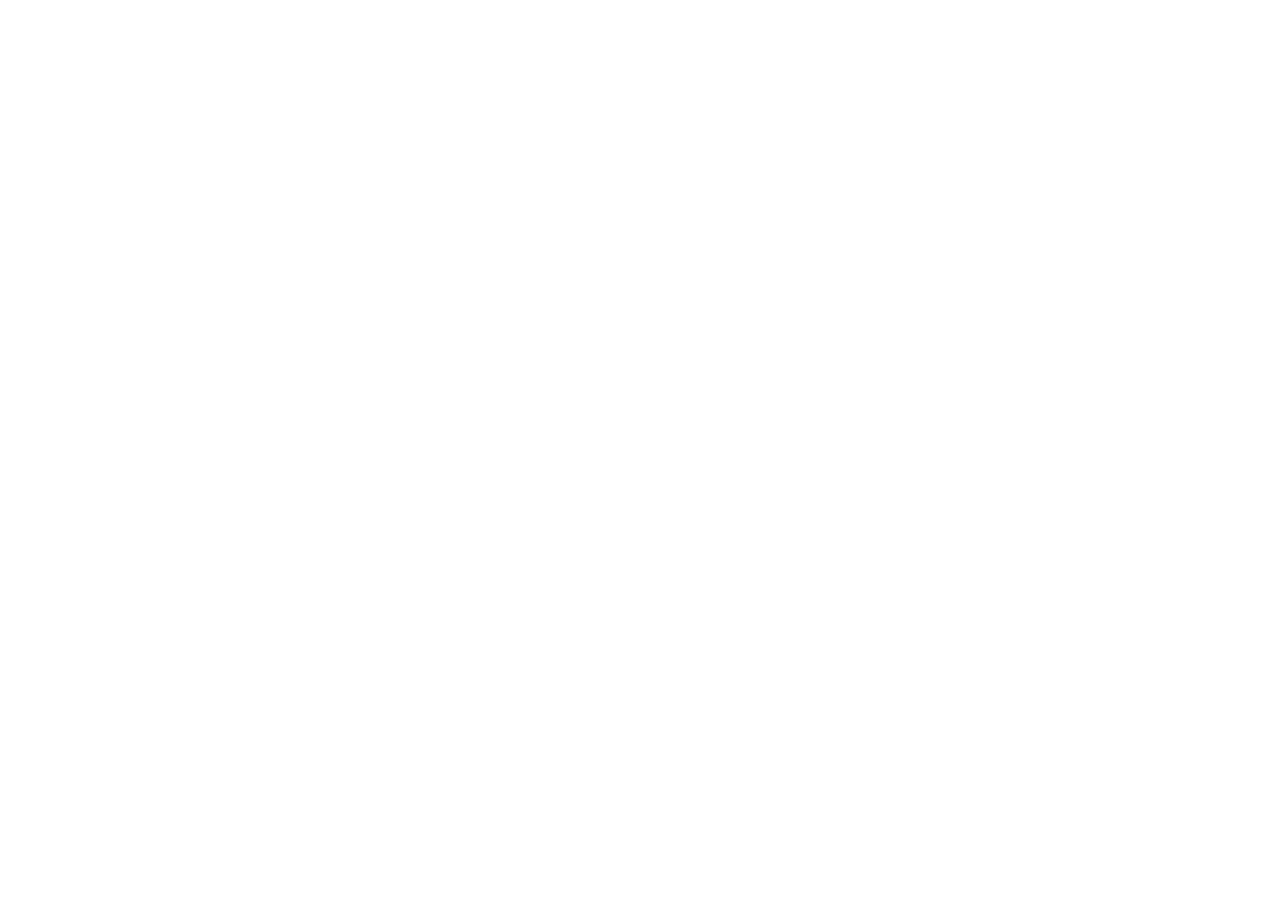
==== accounts.html @ 7e5b90b3 "first commit" ====
<!DOCTYPE html>
<html lang="en">
  <head>
    <meta charset="UTF-8" />
    <meta name="viewport" content="width=device-width, initial-scale=1.0" />

    <!--=============== FLATICON ===============-->
    <link rel="stylesheet" href="" />

    <!--=============== SWIPER CSS ===============-->
    <link rel="stylesheet" href="" />

    <!--=============== CSS ===============-->
    <link rel="stylesheet" href="" />

    <title>Ecommerce Website</title>
  </head>
  <body>
    <!--=============== HEADER ===============-->
    <header class="header"></header>

    <!--=============== MAIN ===============-->
    <main class="main">
      <!--=============== BREADCRUMB ===============-->
      <section class="breadcrumb"></section>

      <!--=============== ACCOUNTS ===============-->
      <section class="accounts"></section>

      <!--=============== NEWSLETTER ===============-->
      <section class="newsletter"></section>
    </main>

    <!--=============== FOOTER ===============-->
    <footer class="footer"></footer>

    <!--=============== SWIPER JS ===============-->
    <script src=""></script>

    <!--=============== MAIN JS ===============-->
    <script src=""></script>
  </body>
</html>
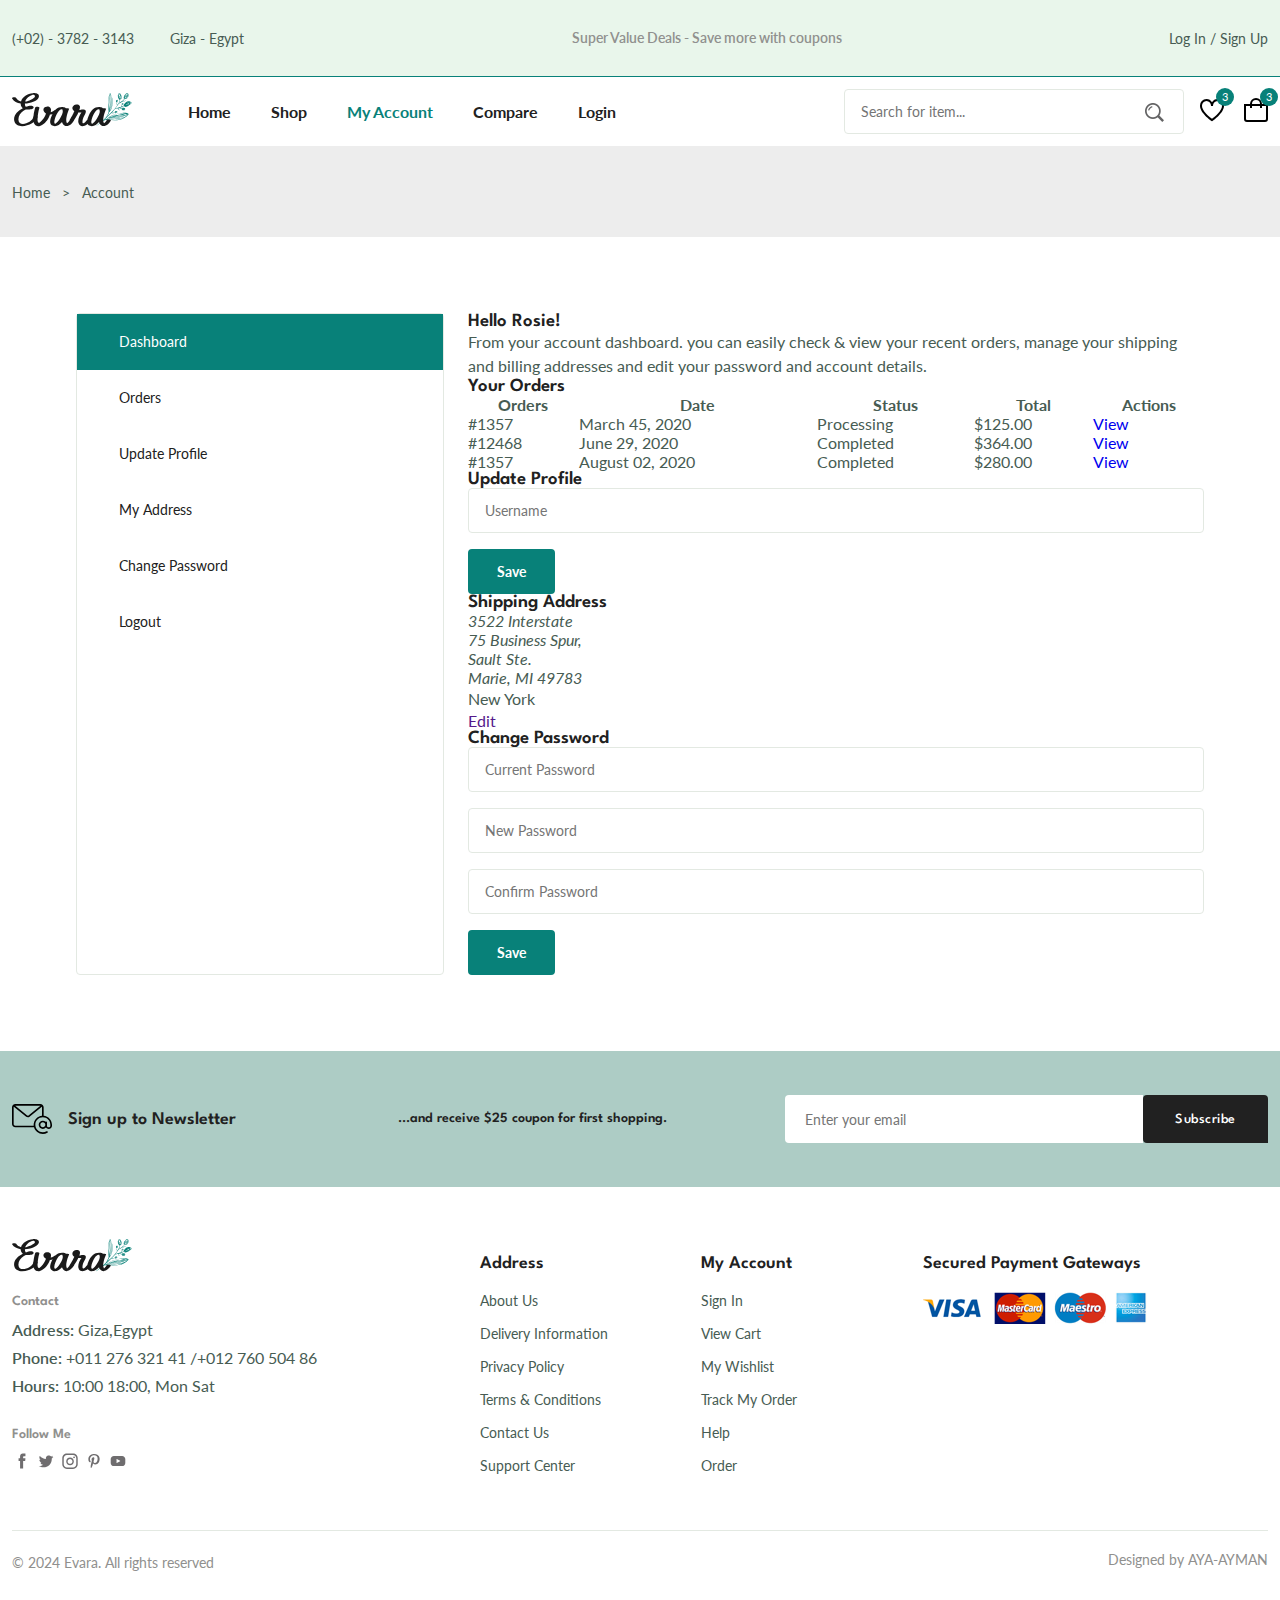
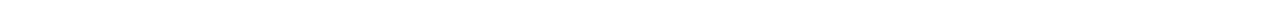
==== commit 6d4e048a: "up" ====
--- a/accounts.html
+++ b/accounts.html
@@ -5,39 +5,398 @@
     <meta name="viewport" content="width=device-width, initial-scale=1.0" />
 
     <!--=============== FLATICON ===============-->
-    <link rel="stylesheet" href="" />
+    <link
+      rel="stylesheet"
+      href="https://cdn-uicons.flaticon.com/2.1.0/uicons-bold-straight/css/uicons-bold-straight.css"
+    />
+    <link
+      rel="stylesheet"
+      href="https://cdn-uicons.flaticon.com/2.1.0/uicons-solid-straight/css/uicons-solid-straight.css"
+    />
+    <link
+      rel="stylesheet"
+      href="https://cdn-uicons.flaticon.com/2.1.0/uicons-regular-straight/css/uicons-regular-straight.css"
+    />
 
     <!--=============== SWIPER CSS ===============-->
-    <link rel="stylesheet" href="" />
+    <link
+      rel="stylesheet"
+      href="https://cdn.jsdelivr.net/npm/swiper@11/swiper-bundle.min.css"
+    />
 
     <!--=============== CSS ===============-->
-    <link rel="stylesheet" href="" />
+    <link rel="stylesheet" href="assets/css/styles.css" />
 
     <title>Ecommerce Website</title>
   </head>
   <body>
     <!--=============== HEADER ===============-->
-    <header class="header"></header>
+    <header class="header">
+      <div class="header-top">
+        <div class="header-container container">
+          <div class="header-contact">
+            <span>(+02) - 3782 - 3143</span>
+            <span>Giza - Egypt</span>
+          </div>
+          <p class="header-alert-news">
+            Super Value Deals - Save more with coupons
+          </p>
+          <a href="login-register.html" class="header-top-action">
+            Log In / Sign Up
+          </a>
+        </div>
+      </div>
+
+      <nav class="nav container">
+        <a href="/index.html" class="nav-logo">
+          <img src="assets/img/logo.svg" alt="" class="nav-logo-img"
+        /></a>
+
+        <div class="nav-menu" id="nav-menu">
+          <ul class="nav-list">
+            <li class="nav-item">
+              <a href="index.html" class="nav-link">Home</a>
+            </li>
+
+            <li class="nav-item">
+              <a href="shop.html" class="nav-link">Shop</a>
+            </li>
+
+            <li class="nav-item">
+              <a href="accounts.html" class="nav-link active-link"
+                >My Account</a
+              >
+            </li>
+
+            <li class="nav-item">
+              <a href="compare.html" class="nav-link">Compare</a>
+            </li>
+
+            <li class="nav-item">
+              <a href="login-register.html" class="nav-link">Login</a>
+            </li>
+          </ul>
+
+          <div class="header-search">
+            <input
+              type="text"
+              placeholder="Search for item..."
+              class="form-input"
+            />
+
+            <button class="search-btn">
+              <img src="assets/img/search.png" alt="" />
+            </button>
+          </div>
+        </div>
+
+        <div class="header-user-actions">
+          <a href="wishlist.html" class="header-action-btn"
+            ><img src="assets/img/icon-heart.svg" alt="" />
+            <span class="count">3</span></a
+          >
+
+          <a href="cart.html" class="header-action-btn"
+            ><img src="assets/img/icon-cart.svg" alt="" />
+            <span class="count">3</span></a
+          >
+        </div>
+      </nav>
+    </header>
 
     <!--=============== MAIN ===============-->
     <main class="main">
       <!--=============== BREADCRUMB ===============-->
-      <section class="breadcrumb"></section>
+      <section class="breadcrumb">
+        <ul class="breadcrumb-list flex container">
+          <li><a href="index.html" class="breadcrumb-link">Home</a></li>
+          <li><span class="breadcrumb-link">></span></li>
+          <li><span class="breadcrumb-link">Account</span></li>
+        </ul>
+      </section>
 
       <!--=============== ACCOUNTS ===============-->
-      <section class="accounts"></section>
+      <section class="accounts section-lg">
+        <div class="accounts-container container grid">
+          <div class="account-tabs">
+            <p class="account-tab active-tab" data-target="#dashboard">
+              <i class="fi fi-rs-settings-sliders"></i> Dashboard
+            </p>
+
+            <p class="account-tab" data-target="#orders">
+              <i class="fi fi-rs-shopping-bag"></i> Orders
+            </p>
+
+            <p class="account-tab" data-target="#update-profile">
+              <i class="fi fi-rs-user"></i> Update Profile
+            </p>
+
+            <p class="account-tab" data-target="#address">
+              <i class="fi fi-rs-marker"></i> My Address
+            </p>
+
+            <p class="account-tab" data-target="#change-password">
+              <i class="fi fi-rs-user"></i> Change Password
+            </p>
+
+            <p class="account-tab"><i class="fi fi-rs-exit"></i> Logout</p>
+          </div>
+
+          <div class="tabs-content">
+            <div class="tab-content active-tab" content id="dashboard">
+              <h3 class="tab-header">Hello Rosie!</h3>
+
+              <div class="tab-body">
+                <p class="tab-description">
+                  From your account dashboard. you can easily check & view your
+                  recent orders, manage your shipping and billing addresses and
+                  edit your password and account details.
+                </p>
+              </div>
+            </div>
+
+            <div class="tab-content" content id="orders">
+              <h3 class="tab-header">Your Orders</h3>
+              <div class="tab-body">
+                <table class="placed-order-table">
+                  <tr>
+                    <th>Orders</th>
+                    <th>Date</th>
+                    <th>Status</th>
+                    <th>Total</th>
+                    <th>Actions</th>
+                  </tr>
+
+                  <tr>
+                    <td>#1357</td>
+                    <td>March 45, 2020</td>
+                    <td>Processing</td>
+                    <td>$125.00</td>
+                    <td><a href="#" class="view-order">View</a></td>
+                  </tr>
+
+                  <tr>
+                    <td>#12468</td>
+                    <td>June 29, 2020</td>
+                    <td>Completed</td>
+                    <td>$364.00</td>
+                    <td><a href="#" class="view-order">View</a></td>
+                  </tr>
+
+                  <tr>
+                    <td>#1357</td>
+                    <td>August 02, 2020</td>
+                    <td>Completed</td>
+                    <td>$280.00</td>
+                    <td><a href="#" class="view-order">View</a></td>
+                  </tr>
+                </table>
+              </div>
+            </div>
+
+            <div class="tab-content" content id="update-profile">
+              <h3 class="tab-header">Update Profile</h3>
+
+              <div class="tab-body">
+                <form action="" class="form grid">
+                  <input
+                    type="text"
+                    placeholder="Username"
+                    class="form-input"
+                  />
+
+                  <div class="form-btn">
+                    <button class="btn btn-md">Save</button>
+                  </div>
+                </form>
+              </div>
+            </div>
+
+            <div class="tab-content" content id="address">
+              <h3 class="tab-header">Shipping Address</h3>
+
+              <div class="tab-body">
+                <address class="address">
+                  3522 Interstate <br />
+                  75 Business Spur, <br />
+                  Sault Ste. <br />
+                  Marie, MI 49783
+                </address>
+                <p class="city">New York</p>
+                <a href="" class="edit">Edit</a>
+              </div>
+            </div>
+
+            <div class="tab-content" content id="change-password">
+              <h3 class="tab-header">Change Password</h3>
+
+              <div class="tab-body">
+                <form action="" class="form grid">
+                  <input
+                    type="password"
+                    placeholder="Current Password"
+                    class="form-input"
+                  />
+
+                  <input
+                    type="password"
+                    placeholder="New Password"
+                    class="form-input"
+                  />
+
+                  <input
+                    type="password"
+                    placeholder="Confirm Password"
+                    class="form-input"
+                  />
+
+                  <div class="form-btn">
+                    <button class="btn btn-md">Save</button>
+                  </div>
+                </form>
+              </div>
+            </div>
+          </div>
+        </div>
+      </section>
 
       <!--=============== NEWSLETTER ===============-->
-      <section class="newsletter"></section>
+      <section class="newsletter section">
+        <div class="newsletter-container container grid">
+          <h3 class="newsletter-title flex">
+            <img
+              src="assets/img/icon-email.svg"
+              alt=""
+              class="newsletter-icon"
+            />
+            Sign up to Newsletter
+          </h3>
+
+          <p class="newsletter-description">
+            ...and receive $25 coupon for first shopping.
+          </p>
+
+          <form action="" class="newsletter-form">
+            <input
+              type="text"
+              placeholder="Enter your email"
+              class="newsletter-input"
+            />
+            <button type="submit" class="newsletter-btn">Subscribe</button>
+          </form>
+        </div>
+      </section>
     </main>
 
     <!--=============== FOOTER ===============-->
-    <footer class="footer"></footer>
+    <footer class="footer container">
+      <div class="footer-container grid">
+        <div class="footer-content">
+          <a href="index.html" class="footer-logo">
+            <img src="assets/img/logo.svg" alt="" class="footer-logo-img" />
+          </a>
+          <h4 class="footer-subtitle">Contact</h4>
+
+          <p class="footer-description"><span>Address:</span> Giza,Egypt</p>
+
+          <p class="footer-description">
+            <span>Phone:</span> +011 276 321 41 /+012 760 504 86
+          </p>
+
+          <p class="footer-description">
+            <span>Hours:</span> 10:00 18:00, Mon Sat
+          </p>
+
+          <div class="footer-social">
+            <h4 class="footer-subtitle">Follow Me</h4>
+
+            <div class="footer-social-links flex">
+              <a href="">
+                <img
+                  src="assets/img/icon-facebook.svg"
+                  alt=""
+                  class="footer-social-icon"
+                />
+              </a>
+
+              <a href="">
+                <img
+                  src="assets/img/icon-twitter.svg"
+                  alt=""
+                  class="footer-social-icon"
+                />
+              </a>
+
+              <a href="">
+                <img
+                  src="assets/img/icon-instagram.svg"
+                  alt=""
+                  class="footer-social-icon"
+                />
+              </a>
+
+              <a href="">
+                <img
+                  src="assets/img/icon-pinterest.svg"
+                  alt=""
+                  class="footer-social-icon"
+                />
+              </a>
+
+              <a href="">
+                <img
+                  src="assets/img/icon-youtube.svg"
+                  alt=""
+                  class="footer-social-icon"
+                />
+              </a>
+            </div>
+          </div>
+        </div>
+
+        <div class="footer-content">
+          <h3 class="footer-title">Address</h3>
+
+          <ul class="footer-links">
+            <li><a href="" class="footer-link">About Us</a></li>
+            <li><a href="" class="footer-link">Delivery Information</a></li>
+            <li><a href="" class="footer-link">Privacy Policy</a></li>
+            <li><a href="" class="footer-link">Terms & Conditions</a></li>
+            <li><a href="" class="footer-link">Contact Us</a></li>
+            <li><a href="" class="footer-link">Support Center</a></li>
+          </ul>
+        </div>
+
+        <div class="footer-content">
+          <h3 class="footer-title">My Account</h3>
+
+          <ul class="footer-links">
+            <li><a href="" class="footer-link">Sign In</a></li>
+            <li><a href="" class="footer-link">View Cart</a></li>
+            <li><a href="" class="footer-link">My Wishlist</a></li>
+            <li><a href="" class="footer-link">Track My Order</a></li>
+            <li><a href="" class="footer-link">Help</a></li>
+            <li><a href="" class="footer-link">Order</a></li>
+          </ul>
+        </div>
+
+        <div class="footer-content">
+          <h3 class="footer-title">Secured Payment Gateways</h3>
+
+          <img src="assets/img/payment-method.png" alt="" class="payment-img" />
+        </div>
+      </div>
+
+      <div class="footer-bottom">
+        <p class="copyright">&copy; 2024 Evara. All rights reserved</p>
+        <span class="designer">Designed by AYA-AYMAN</span>
+      </div>
+    </footer>
 
     <!--=============== SWIPER JS ===============-->
-    <script src=""></script>
+    <script src="https://cdn.jsdelivr.net/npm/swiper@11/swiper-bundle.min.js"></script>
 
     <!--=============== MAIN JS ===============-->
-    <script src=""></script>
+    <script src="assets/js/main.js"></script>
   </body>
 </html>
--- a/assets/css/styles.css
+++ b/assets/css/styles.css
@@ -0,0 +1,1293 @@
+@import url("https://fonts.googleapis.com/css2?family=Lato:wght@400;700&family=Spartan:wght@400;500;600;700&display=swap");
+
+:root {
+  --header-height: 4rem;
+
+  /*========== Colors ==========*/
+  /* Color mode HSL(hue, saturation, lightness) */
+  --first-color: hsl(176, 88%, 27%);
+  --first-color-alt: hsl(129, 44%, 94%);
+  --second-color: hsl(34, 94%, 87%);
+  --title-color: hsl(0, 0%, 13%);
+  --text-color: hsl(154, 13%, 32%);
+  --text-color-light: hsl(60, 1%, 56%);
+  --body-color: hsl(0, 0%, 100%);
+  --container-color: hsl(0, 0%, 93%);
+  --border-color: hsl(129, 36%, 85%);
+  --border-color-alt: hsl(113, 15%, 90%);
+
+  /*========== Font and typography ==========*/
+  /* .5rem = 8px | 1rem = 16px ... */
+  --body-font: "Lato", sans-serif;
+  --second-font: "Spartan", sans-serif;
+  --big-font-size: 3.5rem;
+  --h1-font-size: 2.75rem;
+  --h2-font-size: 2rem;
+  --h3-font-size: 1.75rem;
+  --h4-font-size: 1.375rem;
+  --large-font-size: 1.125rem;
+  --normal-font-size: 1rem;
+  --small-font-size: 0.875rem;
+  --smaller-font-size: 0.75rem;
+  --tiny-font-size: 0.6875rem;
+
+  /*========== Font weight ==========*/
+  --weight-400: 400;
+  --weight-500: 500;
+  --weight-600: 600;
+  --weight-700: 700;
+
+  /*========== Transition ==========*/
+  --transition: cubic-bezier(0, 0, 0.05, 1);
+}
+
+/* Responsive typography */
+@media screen and (max-width: 1200px) {
+  :root {
+    --big-font-size: ;
+    --h1-font-size: ;
+    --h2-font-size: ;
+    --h3-font-size: ;
+    --h4-font-size: ;
+    --large-font-size: ;
+    --normal-font-size: ;
+    --small-font-size: ;
+    --smaller-font-size: ;
+    --tiny-font-size: ;
+  }
+}
+
+/*=============== BASE ===============*/
+* {
+  margin: 0;
+  padding: 0;
+  box-sizing: border-box;
+}
+input,
+textarea,
+body {
+  color: var(--text-color);
+  font-family: var(--body-font);
+  font-size: var(--normal-font-size);
+  font-weight: var(--weight-400);
+}
+body {
+  background-color: var(--body-color);
+}
+h1,
+h2,
+h3,
+h4 {
+  font-family: var(--second-font);
+  color: var(--title-color);
+  font-weight: var(--weight-600);
+}
+ul {
+  list-style: none;
+}
+a {
+  text-decoration: none;
+}
+p {
+  line-height: 1.5rem;
+}
+img {
+  max-width: 100%;
+}
+button,
+textarea,
+input {
+  background-color: transparent;
+  border: none;
+  outline: none;
+}
+table{
+  width: 100%;  
+  border-collapse: collapse;
+}
+
+/*=============== REUSABLE CSS CLASSES ===============*/
+.container {
+  max-width: 1320px;
+  margin: auto; /*////////-inline??/////////*/
+  padding: 0.75rem; /*/////////-inline??////////*/
+}
+.grid {
+  display: grid;
+  gap: 1.5rem;
+}
+.section-lg {
+  padding: 4rem;
+}
+.section {
+  padding-block: 2rem;
+}
+.section-title {
+  font-size: var(--h4-font-size);
+  margin-bottom: 1.5rem;
+}
+.section-title span {
+  color: var(--first-color);
+}
+.form-input {
+  border: 1px solid var(--border-color-alt);
+  padding: 1rem;
+  height: 45px;
+  border-radius: 0.25rem;
+  font-size: var(--small-font-size);
+}
+.flex {
+  display: flex;
+  align-items: center;
+  column-gap: 0.5rem;
+}
+.new-price {
+  color: var(--first-color);
+  font-weight: var(--weight-600);
+}
+.old-price {
+  color: var(--text-color-light);
+  font-size: var(--small-font-size);
+  text-decoration: line-through;
+}
+.form {
+row-gap: 1rem;
+}
+.form-group {
+grid-template-columns: repeat(2, 1fr);
+gap: 1rem;
+}
+.textarea {
+height: 200px;
+padding-block: 1rem;
+resize: none;
+}
+
+/*=============== HEADER & NAV ===============*/
+.header-top {
+  background-color: var(--first-color-alt);
+  border-bottom: 1px solid var(--first-color);
+  padding-block: 0.875rem;
+}
+.header-container {
+  display: flex;
+  align-items: center;
+  justify-content: space-between;
+}
+.header-contact span:first-child {
+  margin-right: 2rem;
+}
+.header-contact,
+.header-alert-news,
+.header-top-action {
+  font-size: var(--small-font-size);
+}
+.header-alert-news {
+  color: var(--text-color-light);
+  font-weight: var(--weight-600);
+}
+.header-top-action {
+  color: var(--text-color);
+}
+
+.nav,
+.nav-menu,
+.nav-list,
+.header-user-actions {
+  display: flex;
+  align-items: center;
+}
+.nav {
+  height: calc(var(--header-height)+2.5rem);
+  justify-content: space-between;
+  column-gap: 1rem;
+}
+.nav-logo-img {
+  width: 120px;
+}
+.nav-menu {
+  flex-grow: 1;
+  margin-left: 2.5rem;
+}
+
+.nav-list {
+  column-gap: 2.5rem;
+  margin-right: auto;
+}
+.nav-link {
+  color: var(--title-color);
+  font-weight: var(--weight-700);
+  transition: all 0.2s var(--transition);
+}
+.header-search {
+  width: 340px;
+  position: relative;
+}
+.header-search .form-input {
+  width: 100%;
+}
+.search-btn {
+  position: absolute;
+  top: 24%;
+  right: 1.25rem;
+  cursor: pointer;
+}
+.header-user-actions {
+  column-gap: 1.25rem;
+}
+.header-action-btn {
+  position: relative;
+}
+.header-action-btn img {
+  width: 24px;
+}
+.header-action-btn .count {
+  position: absolute;
+  top: -0.625rem;
+  right: -0.625rem;
+  background-color: var(--first-color);
+  color: var(--body-color);
+  height: 18px;
+  width: 18px;
+  line-height: 18px;
+  border-radius: 50%;
+  text-align: center;
+  font-size: var(--tiny-font-size);
+}
+
+/* Active link */
+.active-link,
+.nav-link:hover {
+  color: var(--first-color);
+}
+
+/*=============== HOME ===============*/
+.home-container {
+  grid-template-columns: 5fr 7fr;
+  align-items: center;
+}
+.home-subtitle,
+.home-description {
+  font-size: var(--large-font-size);
+}
+.home-subtitle {
+  font-family: var(--second-font);
+  font-weight: var(--weight-600);
+  margin-bottom: 1rem;
+  display: block;
+}
+.home-title {
+  font-size: var(--h1-font-size);
+  font-weight: var(--weight-700);
+  line-height: 1.4;
+}
+.home-title span {
+  color: var(--first-color);
+  font-size: var(--big-font-size);
+}
+.home-description {
+  margin: 0.5rem 2rem;
+}
+.home-img {
+  justify-self: flex-end;
+}
+
+/*=============== BUTTONS ===============*/
+.btn {
+  display: inline-block;
+  background-color: var(--first-color);
+  border: 2px solid var(--first-color);
+  color: var(--body-color);
+  padding: 0 1.7rem;
+  height: 49px;
+  line-height: 49px;
+  border-radius: 0.25rem;
+  font-family: var(--second-font);
+  font-size: var(--small-font-size);
+  font-weight: var(--weight-700);
+  transition: all 0.4s var(--transition);
+}
+.btn:hover {
+  background-color: transparent;
+  color: var(--first-color);
+}
+.btn-md,
+.btn-sm {
+    font-family: var(--body-font);
+}
+.btn-md{
+  height: 45px;
+  line-height: 42px;
+}
+.btn-sm{
+  height: 40px;
+  line-height: 36px;
+}
+.flex{
+display: flex;
+align-items: center;
+column-gap: 0.5rem;
+}
+
+/*=============== CATEGORIES ===============*/
+.categories {
+  overflow: hidden;
+}
+.category-item {
+  text-align: center;
+  border: 1px solid var(--border-color);
+  padding: 0.625rem 0.625rem 1.25rem;
+  border-radius: 1.25rem;
+}
+.category-img {
+  border-radius: 0.75rem;
+  margin-bottom: 1.25rem;
+}
+.category-title {
+  color: var(--text-color);
+  font-size: var(--small-font-size);
+}
+
+/* Swiper class */
+.swiper {
+  overflow: initial;
+}
+.swiper-button-prev::after,
+.swiper-button-next::after {
+  content: "";
+}
+.swiper-button-prev,
+.swiper-button-next {
+  top: -1.875rem;
+  background-color: var(--first-color-alt);
+  border: 1px solid var(--border-color);
+  width: 30px;
+  height: 30px;
+  border-radius: 50%;
+  color: var(--first-color);
+  font-size: var(--h4-font-size);
+  padding-top: 0.25rem;
+}
+.swiper-button-prev {
+  left: initial;
+  right: 2.5rem;
+}
+.swiper-button-next {
+  right: 0;
+}
+
+/*=============== PRODUCTS ===============*/
+.tab-btns {
+  display: flex;
+  column-gap: 0.75rem;
+  margin-bottom: 2rem;
+}
+.tab-btn {
+  background-color: var(--container-color);
+  color: var(--title-color);
+  padding: 1rem 1.25rem 0.875rem;
+  border-radius: 0.25rem;
+  font-family: var(--second-font);
+  font-size: var(--small-font-size);
+  font-weight: var(--weight-600);
+  cursor: pointer;
+}
+
+.products-container {
+  grid-template-columns: repeat(4, 1fr);
+}
+.product-item {
+  border: 1px solid var(--border-color);
+  border-radius: 1.5rem;
+}
+.product-banner {
+  padding: 0.625rem 0.75rem 0.75rem;
+}
+.product-banner,
+.product-images {
+  position: relative;
+}
+.product-images {
+  display: block;
+  overflow: hidden;
+  border-radius: 1.25rem;
+}
+.product-img {
+  vertical-align: middle;
+  transition: all 1.5s var(--transition);
+}
+.product-item:hover .product-img {
+  transform: scale(1.1);
+}
+.product-img.hover {
+  position: absolute;
+  top: 0;
+  left: 0;
+}
+.product-actions {
+  position: absolute;
+  top: 50%;
+  left: 50%;
+  transform: translate(-50%, -50%);
+  display: flex;
+  column-gap: 0.5rem;
+  transition: all .2s var(--transition);
+}
+.action-btn {
+  width: 40px;
+  height: 40px;
+  line-height: 42px;
+  text-align: center;
+  border-radius: 50%;
+  background-color: var(--first-color-alt);
+  border: 1px solid var(--border-color);
+  color: var(--text-color);
+  font-size: var(--small-font-size);
+  position: relative;
+}
+.action-btn::before,
+.action-btn::after {
+  position: absolute;
+  left: 50%;
+  transform: translate(-50%);
+  transition: all .3s cubic-bezier(0.71, 1.7, 0.77, 1.24);
+}
+.action-btn::before {
+  content: "";
+  top: -2px;
+  border: 0.5rem solid transparent;
+  border-top-color: var(--first-color);
+}
+.action-btn::after {
+  content: attr(aria-label);
+  bottom: 100%;
+  background-color: var(--first-color);
+  color: var(--body-color);
+  font-size: var(--tiny-font-size);
+  white-space: nowrap;
+  padding-inline: 0.625rem;
+  border-radius: 0.25rem;
+  line-height: 2.58;
+}
+.product-badge {
+  position: absolute;
+  left: 1.25rem;
+  top: 1.25rem;
+  background-color: var(--first-color);
+  color: var(--body-color);
+  padding: 0.25rem 0.625rem;
+  border-radius: 2.5rem;
+  font-size: var(--tiny-font-size);
+}
+.product-badge.light-pink {
+  background-color: hsl(341, 100%, 73%);
+}
+.product-badge.light-green {
+  background-color: hsl(155, 20%, 67%);
+}
+.product-badge.light-orange {
+  background-color: hsl(24, 100%, 73%);
+}
+.product-badge.light-blue {
+  background-color: hsl(202, 53%, 76%);
+}
+.product-content {
+  padding: 0 1.25rem 1.125rem;
+  position: relative;
+}
+.product-category {
+  color: var(--text-color-light);
+  font-size: var(--smaller-font-size);
+}
+.product-title {
+  font-size: var(--normal-font-size);
+  margin-block: 0.75rem 0.5rem;
+}
+.product-rating {
+  color: hsl(42, 100%, 50%);
+  font-size: var(--smaller-font-size);
+  margin-bottom: 0.75rem;
+}
+.product-price .new-price {
+  font-size: var(--large-font-size);
+}
+.cart-btn {
+  position: absolute;
+  bottom: 1.6rem;
+  right: 1.25rem;
+}
+
+/* Active Tab */
+.tab-btn.active-tab {
+  color: var(--first-color);
+  background-color: var(--second-color);
+}
+.tab-item:not(.active-tab) {
+  display: none;
+}
+
+/* Product Hover */
+.product-img.hover,
+.product-actions,
+.action-btn::before,
+.action-btn::after,
+.product-item:hover .product-img.default {
+  opacity: 0;
+}
+.product-item:hover {
+  box-shadow: 0 0 10px hsla(0, 0%, 0%, 0.1);
+}
+.product-item:hover .product-img.hover,
+.product-item:hover .product-actions,
+.action-btn:hover::before,
+.action-btn:hover::after {
+  opacity: 1;
+}
+.action-btn:hover::before,
+.action-btn:hover::after{
+  transform: translateX(-50%) translateY(-.5rem);
+}
+
+.action-btn:hover{
+  background-color: var(--first-color);
+  border-color: var(--first-color);
+  color: var(--body-color);
+}
+
+/*=============== DEALS ===============*/
+.deals-container {
+grid-template-columns: repeat(2, 1fr);
+}
+.deals-item:nth-child(1) {
+background-image: url(../img/deals-1.jpg);
+}
+.deals-item:nth-child(2) {
+background-image: url(../img/deals-2.png);
+}
+.deals-item{
+padding: 3rem;
+background-size: cover;
+background-position: center;
+display: flex;
+flex-direction: column;
+row-gap: 1.5rem;
+}
+.deals-brand {
+color: var(--first-color);
+font-size: var(--h3-font-size);
+margin-bottom: .25rem;
+}
+.deals-category {
+font-family: var(--second-font);
+font-size: var(--small-font-size);
+}
+.deals-title{
+max-width: 240px;
+font-size: var(--large-font-size);
+font-weight: var(--weight-400);
+line-height: 1.3; 
+}
+.deals-price .new-price,
+.deals-price .old-price {
+font-size: var(--large-font-size);
+}
+.deals-price .new-price {
+color: hsl(352, 100%, 60%);
+}
+.deals-countdown-text {
+margin-bottom: 0.25rem;
+}
+.countdown {
+display: flex;
+column-gap: 1.5rem;
+}
+.countdown-amount {
+position: relative;
+}
+.countdown-amount::after {
+content: ':';
+color: var(--title-color);
+font-size: var(--large-font-size);
+position: absolute;
+right: -25%;
+top: 20%;
+}
+.countdown-period {
+background-color: var(--first-color);
+color: var(--body-color);
+width: 60px;
+height: 50px;
+line-height: 50px;
+text-align: center;
+border-radius: .25rem;
+font-size: var(--large-font-size);
+font-weight: var(--weight-600);
+margin-bottom: .5rem;  
+}
+.unit{
+font-size: var(--small-font-size);
+text-align: center;
+display: block;
+}
+.deals-btn .btn{
+background-color: transparent;
+color: var(--first-color);
+}
+
+/*=============== NEW ARRIVALS ===============*/
+.new-arrivals{
+  overflow: hidden;
+}
+
+/*=============== SHOWCASE ===============*/
+.showcase-container {
+grid-template-columns: repeat(4, 1fr);
+}
+.showcase-warper .section-title {
+font-size: var(--normal-font-size);
+border-bottom: 1px solid var(--border-color-alt);
+padding-bottom: .75rem;
+margin-bottom: 2rem;
+position: relative;
+}
+.showcase-warper .section-title::before{
+content: '';
+position: absolute;
+left: 0;
+bottom: -1.3px;
+width: 50px;
+height: 2px;
+background-color: var(--first-color);
+}
+.showcase-item {
+display: flex;
+align-items: center;
+column-gap: 1.5rem;
+}
+.showcase-item:not(:last-child) {
+margin-bottom: 1.5rem;
+}
+.showcase-img {
+width: 86px;
+}
+.showcase-content {  
+width: calc(100% - 110px);
+}
+.showcase-title {
+font-size: var(--small-font-size);
+font-family: var(--weight-500);
+white-space:nowrap;
+overflow: hidden;
+text-overflow: ellipsis;
+margin-bottom: .5rem;
+}
+
+/*=============== NEWSLETTER ===============*/
+.newsletter {
+background-color: hsl(166, 23%, 74%);
+}
+
+.home-newsletter {
+margin-top: 2rem;
+}
+.newsletter-container{
+grid-template-columns: repeat(2, 3.5fr) 5fr;
+align-items: center;
+column-gap: 3rem;
+}
+.newsletter-title {
+column-gap: 1rem;
+font-size: var(--large-font-size);
+}
+.newsletter-icon {
+width: 40px;
+}
+.newsletter-description {
+color: var(--title-color);
+font-family: var(--second-font);
+font-size: var(--small-font-size);
+font-weight: var(--weight-600);
+}
+.newsletter-form {
+display: flex;
+}
+.newsletter-input,
+.newsletter-btn {
+font-size: var(--small-font-size);
+}
+.newsletter-input {
+  background-color: var(--body-color);
+  padding-inline: 1.25rem;
+  width: 100%;
+  height: 48px;
+  border-radius: .25rem 0 0 .25rem;
+}
+.newsletter-btn {
+background-color: var(--title-color); 
+color: var(--body-color);
+padding-inline: 2rem;
+border-radius: 00.25rem 0.25rem 0;
+font-family: var(--second-font);
+font-weight: var(--weight-500);
+letter-spacing: 0.5px;
+cursor: pointer;
+transition: all 0.3s var(--transition);
+}
+.newsletter-btn:hover {
+background-color: var(--first-color);
+}
+
+/*=============== FOOTER ===============*/
+.footer-container{
+  grid-template-columns: 4.5fr repeat(2, 2fr) 3.5fr;
+  padding-block: 2.5rem;
+}
+.footer-logo-img{
+  width: 120px;
+}
+.footer-subtitle{
+  color: var(--text-color-light);
+  font-size: var(--small-font-size);
+  margin-block: 1.25rem .625rem;
+}
+.footer-description{
+  margin-bottom: .25rem;
+}
+.footer-description span{
+  font-weight: var(--weight-600);
+}
+.footer-social .footer-subtitle{
+  margin-top: 1.875rem;
+}
+.footer-social-links{
+  column-gap: .25rem ;
+}
+.footer-social-icon{
+  width: 20px;
+  opacity: .7;
+}
+.footer-title{
+  font-size: var(--large-font-size);
+  margin-block: 1rem 1.25rem;
+}
+.footer-link{
+  color: var(--text-color);
+  font-size: var(--small-font-size);
+  margin-bottom: 1rem;
+  display: block;
+  transition:all .3s var(--transition);
+}
+.footer-link:hover{
+  color: var(--first-color);
+  margin-left: .25rem;
+}
+.footer-bottom{
+  display: flex;
+  justify-content: space-between;
+  padding-block: 1.25rem;
+  border-top: 1px solid var(--border-color-alt);
+}
+.copyright,
+.designer{
+  color: var(--text-color-light);
+  font-size: var(--small-font-size);
+}
+
+/*=============== BREADCRUMBS ===============*/
+.breadcrumb{
+  background-color: var(--container-color);
+  padding-block: 1.5rem;
+}
+.breadcrumb-list{
+  column-gap: .75rem;
+}
+.breadcrumb-link{
+  color: var(--text-color);
+  font-size: var(--small-font-size);
+}
+
+/*=============== SHOP ===============*/
+.total-products{
+  margin-bottom: 2.5rem;
+}
+.total-products span{
+  color: var(--first-color);
+  font-weight: var(--weight-600);
+}
+.pagination{
+  display: flex;
+  column-gap: .625rem;
+  margin-top: 2.75rem;
+}
+.pagination-link{
+  display: inline-block;
+  width: 34px;
+  height: 34px;
+  line-height: 34px;
+  text-align: center;
+  border-radius: .25rem;
+  color: var(--text-color);
+  font-size: var(--small-font-size);
+  font-weight: var(--weight-700);
+  transition: all .15s var(--transition);
+}
+.pagination-link:hover,
+.pagination-link.active{
+  background-color: var(--first-color);
+  color: var(--body-color);
+}
+.pagination-link.icon{
+  border-top-right-radius: 50%;
+  border-bottom-right-radius: 50%;
+}
+
+/*=============== DETAILS ===============*/
+.details-container {
+grid-template-columns: 5.5fr 6.5fr;
+}  
+.details-img { 
+margin-bottom: 0.5rem;
+}
+.details-small-images {
+grid-template-columns: repeat(4, 1fr);
+column-gap: 0.625rem;
+}
+.details-small-img { 
+cursor: pointer;
+}
+.details-title {
+font-size: var(--h2-font-size);
+}
+.details-brand {
+font-size: var(--small-font-size);
+margin-block: 1rem;
+}
+.details-brand span {
+color: var(--first-color);
+}
+.details-price {
+border-top: 1px solid var(--border-color-alt);
+border-bottom: 1px solid var(--border-color-alt);
+padding-block: 1rem;
+column-gap: 1rem;
+}
+.details-price .new-price {
+  font-size: var(--h2-font-size);
+}
+.details-price .old-price {
+font-size: var(--normal-font-size);
+font-weight: var(--weight-500);
+}
+.short-description{
+margin-block: 1rem 2rem;
+}
+.list-item,
+.meta-list {
+font-size: var(--small-font-size);
+margin-bottom: 0.75rem;
+}
+.details-color,
+.details-size {
+column-gap: 0.75rem;
+}
+.details-color {
+margin-block: 2rem 1.5rem;
+}
+.details-size {
+margin-bottom: 2.5rem;
+}
+.details-color-title,
+.details-size-title {
+font-size: var(--small-font-size);
+font-weight: var(--weight-600);
+}
+.color-list,
+.size-list {
+display: flex;
+column-gap: 0.25rem;
+}
+.color-link { 
+  width: 26px; 
+  height: 26px; 
+  border-radius: 50%; 
+  display: block; 
+}
+.size-link {  
+border: 1px solid var(--border-color-alt);
+padding: 0.375rem 0.75rem 0.5rem;
+color: var(--text-color);
+font-size: var(--small-font-size);
+}
+.size-active {
+background-color: var(--first-color); 
+color: var(--body-color); 
+}
+.details-action {
+display: flex;
+column-gap: 0.375rem;
+margin-bottom: 3.25rem;
+}
+.quantity,
+.details-action-btn {
+border: 1px solid var(--border-color-alt);
+font-size: var(--small-font-size);
+}
+.quantity {  
+max-width: 80px;
+padding-block: 0.5rem;
+padding-inline: 1rem 0.5rem;
+border-radius: 0.25rem;
+}
+.details-action-btn {
+color: var(--text-color);
+line-height: 40px;
+padding-inline: 0.75rem;
+}
+.details-meta{
+  border-top: 1px solid var(--border-color-alt);
+  padding-top: 1rem;
+}
+
+/*=============== DETAILS INFO & REVIEWS ===============*/
+.detail-tabs {
+display: flex;
+column-gap: 1.75rem;
+margin-bottom: 3rem;
+}
+.detail-tab {
+font-family: var(--second-font);
+font-size: var(--large-font-size);
+font-weight: var(--weight-600);
+cursor: pointer;
+}
+.detail-tab.active-tab {
+color: var(--first-color);
+}
+
+.detail-tab.active-tab {
+color: var(--first-color);
+}
+.details-tab-content:not(.active-tab) {
+display: none;
+}
+.info-table tr th,
+.info-table tr td{
+border: 1px solid var(--border-color-alt);
+padding: 0.625rem 1.25rem;
+}
+.info-table tr th {
+font-weight: var(--weight-500);
+text-align: left;
+}
+.info-table tr td {
+color: var(--text-color-light);
+}
+.reviews-container {
+padding-bottom: 3rem;
+row-gap: 1.25rem;
+}
+.review-single{
+border-bottom: 1px solid var(--border-color-alt);
+padding-bottom: 1.25rem;
+display: flex;
+align-items: flex-start;
+column-gap: 1.5rem;
+}
+.review-single:last-child {
+padding-bottom: 3rem;
+}
+.review-img {
+width: 70px;
+border-radius: 50%;
+margin-bottom: 0.5rem;
+}
+.review-title {
+font-size: var(--tiny-font-size);
+}
+.review-data {
+width: calc(100% - 94px);
+}
+.review-description{
+margin-bottom: 0.5rem;
+}
+.review-rating {
+color: hsl(42, 100%, 50%);
+margin-bottom: 0.25rem;  
+}
+.review-rating,
+.review-date {
+font-size: var(--small-font-size);
+}
+.review-form-title {
+font-size: var(--large-font-size);
+margin-bottom: 1rem;
+}
+.rate-product {
+margin-bottom: 2rem;
+}
+
+/*=============== CART ===============*/
+.table-container {
+overflow-x: auto;
+}
+.table{
+table-layout: fixed;
+margin-bottom: 2rem;
+}
+.table tr {
+border-top: 1px solid var(--border-color-alt);
+}
+.table tr:last-child {
+border-bottom: 1px solid var(--border-color-alt);
+}
+.table tr th:nth-child(1),
+.table tr td:nth-child(1) {
+width: 216px;
+}
+.table tr th:nth-child(2),
+.table tr td:nth-child(2) {
+width: 400px;
+}
+.table tr th:nth-child(3),
+.table tr td:nth-child(3) {
+width: 108px;
+}
+.table tr th:nth-child(4),
+.table tr td:nth-child(4) {
+width: 220px;
+}
+.table tr th:nth-child(5),
+.table tr td:nth-child(5) {
+width: 200px;
+}
+.table tr th:nth-child(6),
+.table tr td:nth-child(6) {
+width: 152px;
+}
+.table-img {
+width: 80px;
+}
+.table tr th,
+.table tr td {
+padding: 0.5rem;
+text-align: center;
+}
+.table-title,
+.table-description,
+.table-price,
+.table-subtotal,
+.table-trash,
+.table-stock {
+font-size: var(--small-font-size);
+}
+.table-title,
+.table-stock {
+color: var(--first-color);
+}
+.table-description {
+max-width: 250px;
+margin-inline: auto;
+}
+.table-trash {
+color: var(--text-color-light);
+}
+.cart-actions {
+display: flex;
+justify-content: flex-end;
+gap: 0.75rem;
+margin-top: 1.5rem;
+}
+.divider {
+position: relative;
+text-align: center;
+margin-block: 3rem;
+}
+.divider::before {
+content: '';
+position: absolute;
+top: 50%;
+left: 0;
+width: 100%;
+border-top: 2px solid var(--border-color-alt);
+}
+.divider i {
+color: var(--text-color-light);
+background-color: var(--body-color);
+font-size: 1.25rem;
+padding-inline: 1.25rem; 
+position: relative;
+z-index: 10;
+}
+.cart-group {
+grid-template-columns: repeat(2, 1fr);
+align-items: flex-start;
+}
+.cart-shipping .section-title,
+.cart-coupon .section-title,
+.cart-total .section-title {
+font-size: var(--large-font-size);
+margin-bottom: 1rem;
+}
+.cart-coupon {
+margin-top: 3rem;
+}
+.coupon-form .form-group {
+  align-items: center;
+}
+.cart-total {
+border: 1px solid var(--border-color-alt);
+border-radius: 0.25rem;
+padding: 1.75rem;
+}
+.cart-total-table {
+margin-bottom: 1rem;
+}
+.cart-total-table tr td {
+border: 1px solid var(--border-color-alt);
+padding: 0.75rem 0.5rem;
+width: 50%;
+}
+.cart-total-title {
+font-size: var(--small-font-size);
+}
+.cart-total-price {
+color: var(--first-color);
+font-weight: var(--weight-700);
+}
+.cart-total .btn {
+display: inline-flex;
+}
+  
+
+/*=============== CART OTHERS ===============*/
+
+/*=============== WISHLIST ===============*/
+
+/*=============== CHECKOUT ===============*/
+.checkout-container {
+grid-template-columns: repeat(2, 1fr);
+}
+.checkout-group:nth-child(2) {
+border: 1px solid var(--border-color-alt);
+padding: 2rem;
+border-radius: 0.5rem;
+}
+.checkout-group.section-title {
+font-size: var(--large-font-size);
+}
+.checkout-title {
+font-size: var(--small-font-size);
+}
+.order-table tr th,
+.order-table tr td {
+border: 1px solid var(--border-color-alt);
+padding: .5rem;
+text-align: center;
+}
+.order-table tr th {
+color: var(--title-color);
+font-size: var(--small-font-size);
+}
+.order-img {
+width: 80px;
+}
+.table-quantity,
+.order-subtitle {
+font-size: var(--small-font-size);
+}
+.order-grand-total {
+color: var(--first-color);
+font-size: var(--large-font-size);
+font-weight: var(--weight-700);
+}
+.payment-methods {
+margin-block: 2.5rem 2.75rem;
+}
+.payment-title {
+margin-bottom: 1.5rem;
+}
+.payment-option {
+margin-bottom: 1rem;
+}
+.payment-input {
+accent-color: var(--first-color);
+}
+.payment-label {
+font-size: var(--small-font-size);
+}
+
+/*=============== COMPARE ===============*/
+.compare-table tr th,
+.compare-table tr td {
+padding: 0.5rem;
+border: 1px solid var(--border-color-alt);
+}
+.compare-table tr th {
+color: var(--text-color-light);
+font-size: var(--small-font-size);
+}
+.compare-table tr td {
+text-align: center;
+}
+.comapre-colors {
+justify-content: center;
+}
+.table-weight,
+.table-dimension {
+font-size: var(--small-font-size);
+}
+
+/*=============== LOGIN & REGISTER ===============*/
+.login-register-container {
+grid-template-columns: repeat(2, 1fr);
+align-items: flex-start;
+}
+.login,
+.register {
+border: 1px solid var(--border-color-alt);
+padding: 2rem;
+border-radius: 0.5rem;
+}
+
+/*=============== ACCOUNTS ===============*/
+.accounts-container {
+grid-template-columns: 4fr 8fr;
+}
+.account-tabs {
+border: 1px solid var(--border-color-alt);
+border-radius: 0.25rem;
+}
+.account-tab {
+padding: 1rem 2rem;
+color: var(--title-color);
+font-size: var(--small-font-size);
+display: flex;
+align-items: center;
+column-gap: .625rem;
+}
+.account-tab.active-tab {
+background-color: var(--first-color); 
+color: var(--body-color);
+}
+
+/*=============== BREAKPOINTS ===============*/
+/* For large devices */
+@media screen and (max-width: 1400px) {
+}
+
+@media screen and (max-width: 1200px) {
+}
+
+/* For medium devices */
+@media screen and (max-width: 992px) {
+}
+
+@media screen and (max-width: 768px) {
+}
+
+/* For small devices */
+@media screen and (max-width: 576px) {
+}
+
+@media screen and (max-width: 350px) {
+}
